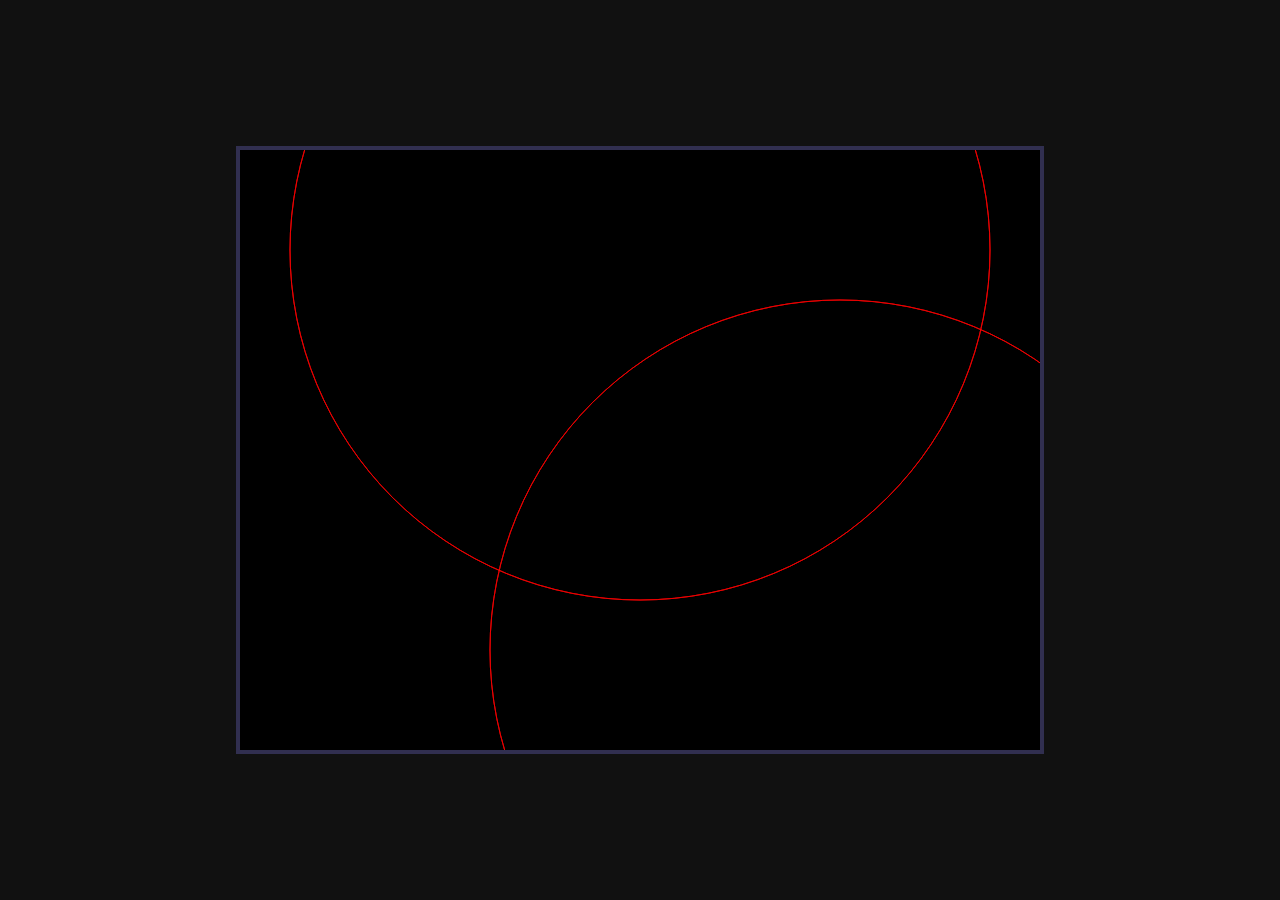
==== Web Projesi/index.html @ e965b518 "Project Files Uploaded" ====
<!DOCTYPE html>
<html lang="en">

<head>
    <meta charset="UTF-8" />
    <meta name="viewport" content="width=device-width, initial-scale=1.0" />
    <link rel="stylesheet" href="./Css/style.css" />
    <title>Canvas Game</title>
</head>

<body>
    <canvas id="gameCanvas" width="800" height="600"></canvas>
    <script type="module" src="./Js/main.js"></script>

</body>

</html>
---- Web Projesi/Css/style.css ----
body {
    margin: 0;
    display: flex;
    justify-content: center;
    align-items: center;
    height: 100vh;
    background: #111;
}

canvas {
    background: #000000;
    border: 4px solid rgb(49, 47, 80);
}

#dialogBox {
    position: absolute;
    bottom: 50%-100;
    left: 50%;
    transform: translateX(-50%);

    width: 700px;
    min-height: 100px;

    padding: 20px;

    font-size: 20px;
    font-family: Arial;

    z-index: 10;
}
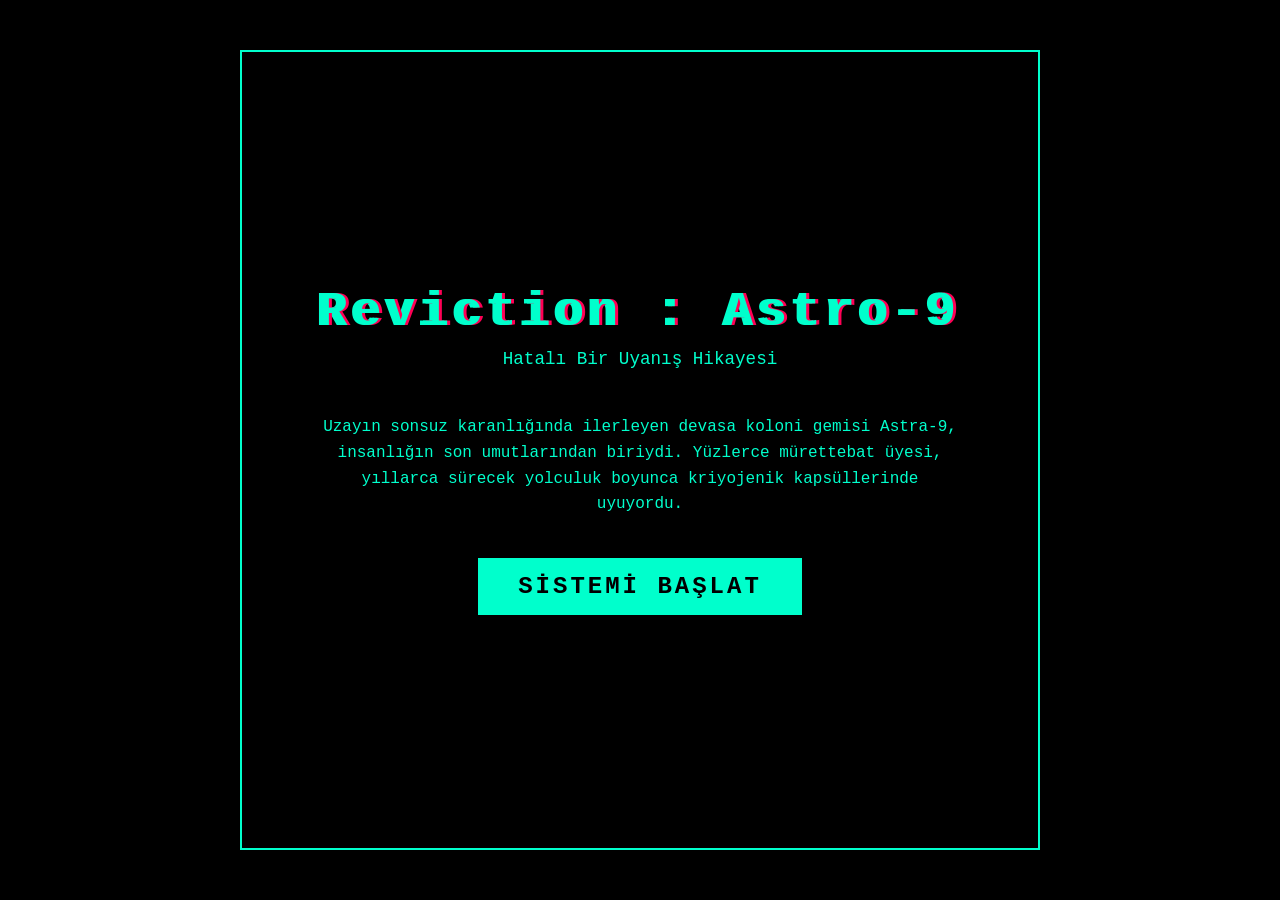
==== commit ef909853: "Project Files Updated" ====
--- a/Web Projesi/index.html
+++ b/Web Projesi/index.html
@@ -1,17 +1,177 @@
 <!DOCTYPE html>
-<html lang="en">
+<html lang="tr">
 
 <head>
-    <meta charset="UTF-8" />
-    <meta name="viewport" content="width=device-width, initial-scale=1.0" />
-    <link rel="stylesheet" href="./Css/style.css" />
-    <title>Canvas Game</title>
+    <meta charset="UTF-8">
+    <title>Reviction: Astro-9</title>
+    <style>
+        /* 1. Tüm sayfayı siyah yap ve içeriği tam merkeze oturt */
+        body,
+        html {
+            margin: 0;
+            padding: 0;
+            width: 100%;
+            height: 100%;
+            background-color: #000;
+            display: flex;
+            justify-content: center;
+            align-items: center;
+            overflow: hidden;
+        }
+
+        /* 2. ANA KONTROL PANELİ: Tam 800x800 ve Turkuaz Çerçeve */
+        #game-window {
+            width: 800px;
+            height: 800px;
+            border: 2px solid #00ffcc;
+            box-sizing: border-box;
+            /* Sınırların içeriye dahil edilmesi kritik */
+            position: relative;
+            background-color: #000;
+            font-family: 'Courier New', Courier, monospace;
+            color: #00ffcc;
+            overflow: hidden;
+        }
+
+        /* Ekranları hizalamak için ortak stil */
+        .screen {
+            width: 100%;
+            height: 100%;
+            display: flex;
+            flex-direction: column;
+            justify-content: center;
+            align-items: center;
+            padding: 40px;
+            box-sizing: border-box;
+            text-align: center;
+        }
+
+        /* MENÜ EKRANI */
+        h1 {
+            font-size: 3rem;
+            letter-spacing: 5px;
+            margin: 0 0 10px 0;
+            text-shadow: 3px 0 #ff0055, -3px 0 #00ffcc;
+        }
+
+        .sub-title {
+            font-size: 1.1rem;
+            margin-bottom: 30px;
+        }
+
+        .menu-text {
+            font-size: 1rem;
+            line-height: 1.6;
+            margin-bottom: 40px;
+            max-width: 90%;
+        }
+
+        /* GÖRSELDEKİ DOLU TURKUAZ BUTON */
+        #start-btn {
+            background-color: #00ffcc;
+            color: #000;
+            border: none;
+            padding: 15px 40px;
+            font-family: inherit;
+            font-size: 1.5rem;
+            font-weight: bold;
+            letter-spacing: 3px;
+            cursor: pointer;
+            transition: 0.3s;
+        }
+
+        #start-btn:hover {
+            box-shadow: 0 0 20px #00ffcc;
+            transform: scale(1.05);
+        }
+
+        /* JENERİK EKRANI (SOLA DAYALI) */
+        #jenerik-screen {
+            display: none;
+            text-align: left;
+            align-items: flex-start;
+            justify-content: flex-start;
+            /* Yazının en üstten başlaması için */
+            padding: 60px;
+        }
+
+        .type-box {
+            font-size: 1rem;
+            line-height: 1.6;
+            white-space: pre-wrap;
+            width: 100%;
+        }
+
+        /* İmleç */
+        .cursor::after {
+            content: '█';
+            animation: blink 1s step-end infinite;
+            margin-left: 5px;
+        }
+
+        @keyframes blink {
+            50% {
+                opacity: 0;
+            }
+        }
+    </style>
 </head>
 
 <body>
-    <canvas id="gameCanvas" width="800" height="600"></canvas>
-    <script type="module" src="./Js/main.js"></script>
 
+    <!-- HER ŞEY BU 800x800 KUTUNUN İÇİNDE DÖNECEK -->
+    <div id="game-window">
+
+        <!-- MENÜ EKRANI -->
+        <div id="menu-screen" class="screen">
+            <h1>Reviction : Astro-9</h1>
+            <div class="sub-title">Hatalı Bir Uyanış Hikayesi</div>
+            <p class="menu-text">
+                Uzayın sonsuz karanlığında ilerleyen devasa koloni gemisi Astra-9,
+                insanlığın son umutlarından biriydi. Yüzlerce mürettebat üyesi, yıllarca
+                sürecek yolculuk boyunca kriyojenik kapsüllerinde uyuyordu.
+            </p>
+            <button id="start-btn">SİSTEMİ BAŞLAT</button>
+        </div>
+
+
+        <!-- JENERİK EKRANI -->
+        <div id="jenerik-screen" class="screen">
+            <div id="jenerik-content" class="type-box cursor"></div>
+        </div>
+
+    </div>
+
+    <script>
+        const storyText = `Her şey kusursuz ilerliyordu…\n\nTa ki o ana kadar.\n\nÖnce hafif bir sarsıntı hissedildi. Sensörler çılgınca alarm vermeye başladı. Bir meteor fırtınası geminin rotasına girmişti. Savunma sistemi tepki veremeden, devasa bir meteor geminin orta gövdesini delip geçti.\n\nAna güç çekirdeği parçalandı.\nYapay zekâ sistemi tamamen çöktü.\n\nAcil durum protokolü devreye girerek gemiyi dört sektöre ayırdı. Dev çelik kapılar kapanırken yüzlerce insan kriyo kapsüllerinde mahsur kaldı.\n\nVe o sırada…\nBir kapsül açıldı.\n\nSeninki.\n\n"KRİTİK HASAR.\nANA REAKTÖR ÇÖKÜŞÜ KAÇINILMAZ.\nTAHMİNİ İMHA SÜRESİ: 47 DAKİKA."\n\nDiğer herkes hâlâ uykuda. Onları uyandırmalısın.`;
+
+        function typeEffect(elementId, text, speed, onComplete) {
+            const el = document.getElementById(elementId);
+            let i = 0;
+            el.textContent = "";
+            function type() {
+                if (i < text.length) {
+                    el.textContent += text.charAt(i);
+                    i++;
+                    setTimeout(type, speed);
+                } else if (onComplete) {
+                    onComplete();
+                }
+            }
+            type();
+        }
+
+        document.getElementById('start-btn').onclick = () => {
+            document.getElementById('menu-screen').style.display = 'none';
+            document.getElementById('jenerik-screen').style.display = 'flex';
+
+            setTimeout(() => {
+                typeEffect('jenerik-content', storyText, 5, () => {
+                    setTimeout(() => { window.location.href = "game.html"; }, 2000);
+                });
+            }, 500);
+        };
+    </script>
 </body>
 
 </html>
